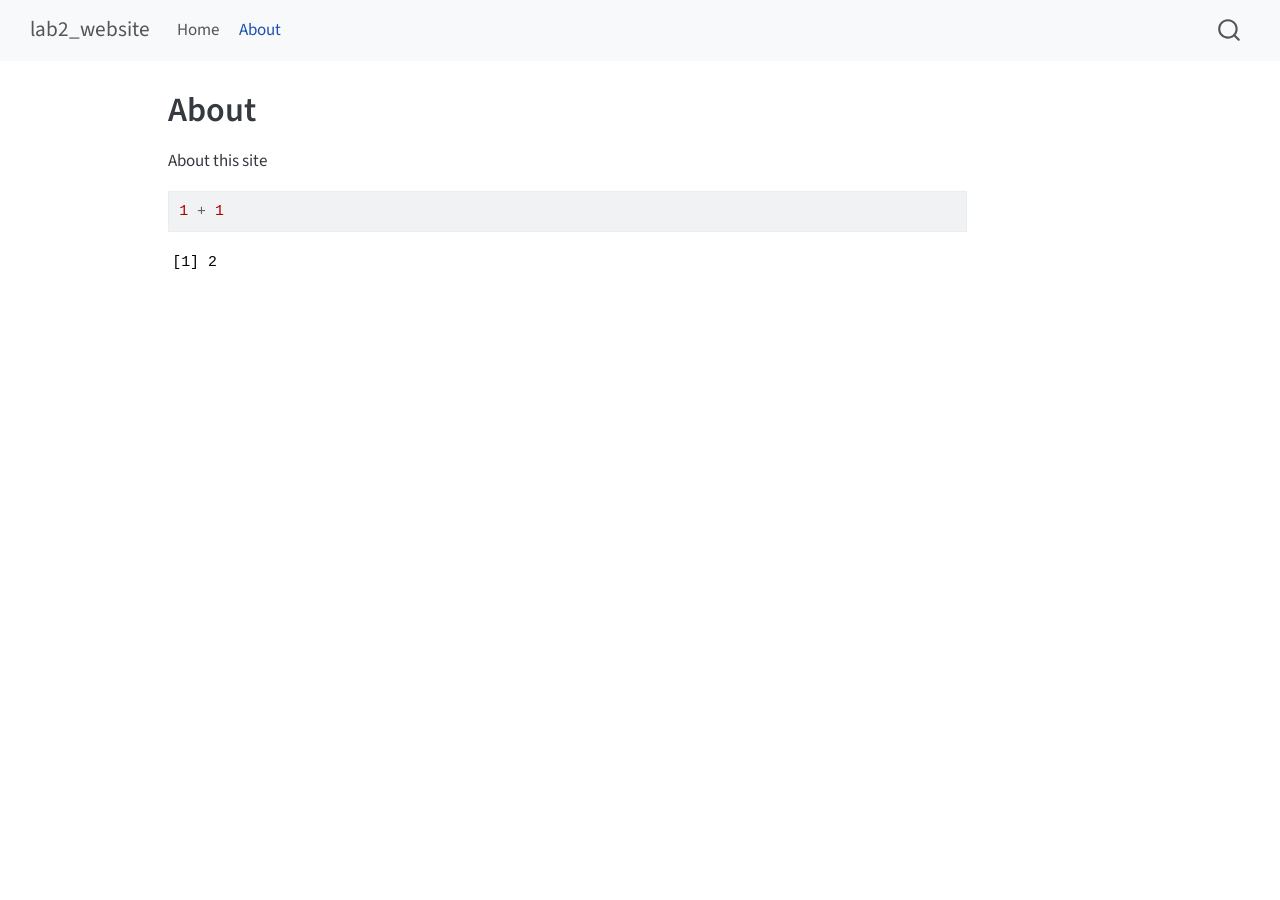
==== docs/about.html @ efe2eb3c "Initial commit" ====
<!DOCTYPE html>
<html xmlns="http://www.w3.org/1999/xhtml" lang="en" xml:lang="en"><head>

<meta charset="utf-8">
<meta name="generator" content="quarto-1.9.37">

<meta name="viewport" content="width=device-width, initial-scale=1.0, user-scalable=yes">


<title>About – lab2_website</title>
<style>
/* Default styles provided by pandoc.
** See https://pandoc.org/MANUAL.html#variables-for-html for config info.
*/
code{white-space: pre-wrap;}
span.smallcaps{font-variant: small-caps;}
div.columns{display: flex; gap: min(4vw, 1.5em);}
div.column{flex: auto; overflow-x: auto;}
div.hanging-indent{margin-left: 1.5em; text-indent: -1.5em;}
ul.task-list{list-style: none;}
ul.task-list li input[type="checkbox"] {
  width: 0.8em;
  margin: 0 0.8em 0.2em -1em; /* quarto-specific, see https://github.com/quarto-dev/quarto-cli/issues/4556 */ 
  vertical-align: middle;
}
/* CSS for syntax highlighting */
html { -webkit-text-size-adjust: 100%; }
pre > code.sourceCode { white-space: pre; position: relative; }
pre > code.sourceCode > span { display: inline-block; line-height: 1.25; }
pre > code.sourceCode > span:empty { height: 1.2em; }
.sourceCode { overflow: visible; }
code.sourceCode > span { color: inherit; text-decoration: inherit; }
div.sourceCode { margin: 1em 0; }
pre.sourceCode { margin: 0; }
@media screen {
div.sourceCode { overflow: auto; }
}
@media print {
pre > code.sourceCode { white-space: pre-wrap; }
pre > code.sourceCode > span { text-indent: -5em; padding-left: 5em; }
}
pre.numberSource code
  { counter-reset: source-line 0; }
pre.numberSource code > span
  { position: relative; left: -4em; counter-increment: source-line; }
pre.numberSource code > span > a:first-child::before
  { content: counter(source-line);
    position: relative; left: -1em; text-align: right; vertical-align: baseline;
    border: none; display: inline-block;
    -webkit-touch-callout: none; -webkit-user-select: none;
    -khtml-user-select: none; -moz-user-select: none;
    -ms-user-select: none; user-select: none;
    padding: 0 4px; width: 4em;
  }
pre.numberSource { margin-left: 3em;  padding-left: 4px; }
div.sourceCode
  {   }
@media screen {
pre > code.sourceCode > span > a:first-child::before { text-decoration: underline; }
}
</style>


<script src="site_libs/quarto-nav/quarto-nav.js"></script>
<script src="site_libs/quarto-nav/headroom.min.js"></script>
<script src="site_libs/clipboard/clipboard.min.js"></script>
<script src="site_libs/quarto-search/autocomplete.umd.js"></script>
<script src="site_libs/quarto-search/fuse.min.js"></script>
<script src="site_libs/quarto-search/quarto-search.js"></script>
<meta name="quarto:offset" content="./">
<script src="site_libs/quarto-html/quarto.js" type="module"></script>
<script src="site_libs/quarto-html/tabsets/tabsets.js" type="module"></script>
<script src="site_libs/quarto-html/popper.min.js"></script>
<script src="site_libs/quarto-html/tippy.umd.min.js"></script>
<script src="site_libs/quarto-html/anchor.min.js"></script>
<link href="site_libs/quarto-html/tippy.css" rel="stylesheet">
<link href="site_libs/quarto-html/quarto-syntax-highlighting-7f8f88aac4f3542376d5c11b86a4c14d.css" rel="stylesheet" id="quarto-text-highlighting-styles">
<script src="site_libs/bootstrap/bootstrap.min.js"></script>
<link href="site_libs/bootstrap/bootstrap-icons.css" rel="stylesheet">
<link href="site_libs/bootstrap/bootstrap-a0f9fd0d421825b736dc1bbcbcba2219.min.css" rel="stylesheet" append-hash="true" id="quarto-bootstrap" data-mode="light">
<script id="quarto-search-options" type="application/json">{
  "location": "navbar",
  "copy-button": false,
  "collapse-after": 3,
  "panel-placement": "end",
  "type": "overlay",
  "limit": 50,
  "keyboard-shortcut": [
    "f",
    "/",
    "s"
  ],
  "show-item-context": false,
  "language": {
    "search-no-results-text": "No results",
    "search-matching-documents-text": "matching documents",
    "search-copy-link-title": "Copy link to search",
    "search-hide-matches-text": "Hide additional matches",
    "search-more-match-text": "more match in this document",
    "search-more-matches-text": "more matches in this document",
    "search-clear-button-title": "Clear",
    "search-text-placeholder": "",
    "search-detached-cancel-button-title": "Cancel",
    "search-submit-button-title": "Submit",
    "search-label": "Search"
  }
}</script>


<link rel="stylesheet" href="styles.css">
</head>

<body class="nav-fixed quarto-light">

<div id="quarto-search-results"></div>
  <header id="quarto-header" class="headroom fixed-top">
    <nav class="navbar navbar-expand-lg " data-bs-theme="dark">
      <div class="navbar-container container-fluid">
      <div class="navbar-brand-container mx-auto">
    <a class="navbar-brand" href="./index.html">
    <span class="navbar-title">lab2_website</span>
    </a>
  </div>
            <div id="quarto-search" class="" title="Search"></div>
          <button class="navbar-toggler" type="button" data-bs-toggle="collapse" data-bs-target="#navbarCollapse" aria-controls="navbarCollapse" role="menu" aria-expanded="false" aria-label="Toggle navigation" onclick="if (window.quartoToggleHeadroom) { window.quartoToggleHeadroom(); }">
  <span class="navbar-toggler-icon"></span>
</button>
          <div class="collapse navbar-collapse" id="navbarCollapse">
            <ul class="navbar-nav navbar-nav-scroll me-auto">
  <li class="nav-item">
    <a class="nav-link" href="./index.html"> 
<span class="menu-text">Home</span></a>
  </li>  
  <li class="nav-item">
    <a class="nav-link active" href="./about.html" aria-current="page"> 
<span class="menu-text">About</span></a>
  </li>  
</ul>
          </div> <!-- /navcollapse -->
            <div class="quarto-navbar-tools">
</div>
      </div> <!-- /container-fluid -->
    </nav>
</header>
<!-- content -->
<div id="quarto-content" class="quarto-container page-columns page-rows-contents page-layout-article page-navbar">
<!-- sidebar -->
<!-- margin-sidebar -->
    <div id="quarto-margin-sidebar" class="sidebar margin-sidebar zindex-bottom">
        
    </div>
<!-- main -->
<main class="content" id="quarto-document-content">

<header id="title-block-header" class="quarto-title-block default">
<div class="quarto-title">
<h1 class="title">About</h1>
</div>



<div class="quarto-title-meta">

    
  
    
  </div>
  


</header>


<p>About this site</p>
<div class="cell">
<div class="code-copy-outer-scaffold"><div class="sourceCode cell-code" id="cb1"><pre class="sourceCode r code-with-copy"><code class="sourceCode r"><span id="cb1-1"><a href="#cb1-1" aria-hidden="true" tabindex="-1"></a><span class="dv">1</span> <span class="sc">+</span> <span class="dv">1</span></span></code></pre></div><button title="Copy to Clipboard" class="code-copy-button"><i class="bi"></i></button></div>
<div class="cell-output cell-output-stdout">
<pre><code>[1] 2</code></pre>
</div>
</div>



</main> <!-- /main -->
<script id="quarto-html-after-body" type="application/javascript">
  window.document.addEventListener("DOMContentLoaded", function (event) {
    const icon = "";
    const anchorJS = new window.AnchorJS();
    anchorJS.options = {
      placement: 'right',
      icon: icon
    };
    anchorJS.add('.anchored');
    const isCodeAnnotation = (el) => {
      for (const clz of el.classList) {
        if (clz.startsWith('code-annotation-')) {                     
          return true;
        }
      }
      return false;
    }
    const onCopySuccess = function(e) {
      // button target
      const button = e.trigger;
      // don't keep focus
      button.blur();
      // flash "checked"
      button.classList.add('code-copy-button-checked');
      var currentTitle = button.getAttribute("title");
      button.setAttribute("title", "Copied!");
      let tooltip;
      if (window.bootstrap) {
        button.setAttribute("data-bs-toggle", "tooltip");
        button.setAttribute("data-bs-placement", "left");
        button.setAttribute("data-bs-title", "Copied!");
        tooltip = new bootstrap.Tooltip(button, 
          { trigger: "manual", 
            customClass: "code-copy-button-tooltip",
            offset: [0, -8]});
        tooltip.show();    
      }
      setTimeout(function() {
        if (tooltip) {
          tooltip.hide();
          button.removeAttribute("data-bs-title");
          button.removeAttribute("data-bs-toggle");
          button.removeAttribute("data-bs-placement");
        }
        button.setAttribute("title", currentTitle);
        button.classList.remove('code-copy-button-checked');
      }, 1000);
      // clear code selection
      e.clearSelection();
    }
    const getTextToCopy = function(trigger) {
      const outerScaffold = trigger.parentElement.cloneNode(true);
      const codeEl = outerScaffold.querySelector('code');
      for (const childEl of codeEl.children) {
        if (isCodeAnnotation(childEl)) {
          childEl.remove();
        }
      }
      return codeEl.innerText;
    }
    const clipboard = new window.ClipboardJS('.code-copy-button:not([data-in-quarto-modal])', {
      text: getTextToCopy
    });
    clipboard.on('success', onCopySuccess);
    if (window.document.getElementById('quarto-embedded-source-code-modal')) {
      const clipboardModal = new window.ClipboardJS('.code-copy-button[data-in-quarto-modal]', {
        text: getTextToCopy,
        container: window.document.getElementById('quarto-embedded-source-code-modal')
      });
      clipboardModal.on('success', onCopySuccess);
    }
      var localhostRegex = new RegExp(/^(?:http|https):\/\/localhost\:?[0-9]*\//);
      var mailtoRegex = new RegExp(/^mailto:/);
        var filterRegex = new RegExp('/' + window.location.host + '/');
      var isInternal = (href) => {
          return filterRegex.test(href) || localhostRegex.test(href) || mailtoRegex.test(href);
      }
      // Inspect non-navigation links and adorn them if external
     var links = window.document.querySelectorAll('a[href]:not(.nav-link):not(.navbar-brand):not(.toc-action):not(.sidebar-link):not(.sidebar-item-toggle):not(.pagination-link):not(.no-external):not([aria-hidden]):not(.dropdown-item):not(.quarto-navigation-tool):not(.about-link)');
      for (var i=0; i<links.length; i++) {
        const link = links[i];
        if (!isInternal(link.href)) {
          // undo the damage that might have been done by quarto-nav.js in the case of
          // links that we want to consider external
          if (link.dataset.originalHref !== undefined) {
            link.href = link.dataset.originalHref;
          }
        }
      }
    function tippyHover(el, contentFn, onTriggerFn, onUntriggerFn) {
      const config = {
        allowHTML: true,
        maxWidth: 500,
        delay: 100,
        arrow: false,
        appendTo: function(el) {
            return el.parentElement;
        },
        interactive: true,
        interactiveBorder: 10,
        theme: 'quarto',
        placement: 'bottom-start',
      };
      if (contentFn) {
        config.content = contentFn;
      }
      if (onTriggerFn) {
        config.onTrigger = onTriggerFn;
      }
      if (onUntriggerFn) {
        config.onUntrigger = onUntriggerFn;
      }
      window.tippy(el, config); 
    }
    const noterefs = window.document.querySelectorAll('a[role="doc-noteref"]');
    for (var i=0; i<noterefs.length; i++) {
      const ref = noterefs[i];
      tippyHover(ref, function() {
        // use id or data attribute instead here
        let href = ref.getAttribute('data-footnote-href') || ref.getAttribute('href');
        try { href = new URL(href).hash; } catch {}
        const id = href.replace(/^#\/?/, "");
        const note = window.document.getElementById(id);
        if (note) {
          return note.innerHTML;
        } else {
          return "";
        }
      });
    }
    const xrefs = window.document.querySelectorAll('a.quarto-xref');
    const processXRef = (id, note) => {
      // Strip column container classes
      const stripColumnClz = (el) => {
        el.classList.remove("page-full", "page-columns");
        if (el.children) {
          for (const child of el.children) {
            stripColumnClz(child);
          }
        }
      }
      stripColumnClz(note)
      if (id === null || id.startsWith('sec-')) {
        // Special case sections, only their first couple elements
        const container = document.createElement("div");
        if (note.children && note.children.length > 2) {
          container.appendChild(note.children[0].cloneNode(true));
          for (let i = 1; i < note.children.length; i++) {
            const child = note.children[i];
            if (child.tagName === "P" && child.innerText === "") {
              continue;
            } else {
              container.appendChild(child.cloneNode(true));
              break;
            }
          }
          if (window.Quarto?.typesetMath) {
            window.Quarto.typesetMath(container);
          }
          return container.innerHTML
        } else {
          if (window.Quarto?.typesetMath) {
            window.Quarto.typesetMath(note);
          }
          return note.innerHTML;
        }
      } else {
        // Remove any anchor links if they are present
        const anchorLink = note.querySelector('a.anchorjs-link');
        if (anchorLink) {
          anchorLink.remove();
        }
        if (window.Quarto?.typesetMath) {
          window.Quarto.typesetMath(note);
        }
        if (note.classList.contains("callout")) {
          return note.outerHTML;
        } else {
          return note.innerHTML;
        }
      }
    }
    for (var i=0; i<xrefs.length; i++) {
      const xref = xrefs[i];
      tippyHover(xref, undefined, function(instance) {
        instance.disable();
        let url = xref.getAttribute('href');
        let hash = undefined; 
        if (url.startsWith('#')) {
          hash = url;
        } else {
          try { hash = new URL(url).hash; } catch {}
        }
        if (hash) {
          const id = hash.replace(/^#\/?/, "");
          const note = window.document.getElementById(id);
          if (note !== null) {
            try {
              const html = processXRef(id, note.cloneNode(true));
              instance.setContent(html);
            } finally {
              instance.enable();
              instance.show();
            }
          } else {
            // See if we can fetch this
            fetch(url.split('#')[0])
            .then(res => res.text())
            .then(html => {
              const parser = new DOMParser();
              const htmlDoc = parser.parseFromString(html, "text/html");
              const note = htmlDoc.getElementById(id);
              if (note !== null) {
                const html = processXRef(id, note);
                instance.setContent(html);
              } 
            }).finally(() => {
              instance.enable();
              instance.show();
            });
          }
        } else {
          // See if we can fetch a full url (with no hash to target)
          // This is a special case and we should probably do some content thinning / targeting
          fetch(url)
          .then(res => res.text())
          .then(html => {
            const parser = new DOMParser();
            const htmlDoc = parser.parseFromString(html, "text/html");
            const note = htmlDoc.querySelector('main.content');
            if (note !== null) {
              // This should only happen for chapter cross references
              // (since there is no id in the URL)
              // remove the first header
              if (note.children.length > 0 && note.children[0].tagName === "HEADER") {
                note.children[0].remove();
              }
              const html = processXRef(null, note);
              instance.setContent(html);
            } 
          }).finally(() => {
            instance.enable();
            instance.show();
          });
        }
      }, function(instance) {
      });
    }
        let selectedAnnoteEl;
        const selectorForAnnotation = ( cell, annotation) => {
          let cellAttr = 'data-code-cell="' + cell + '"';
          let lineAttr = 'data-code-annotation="' +  annotation + '"';
          const selector = 'span[' + cellAttr + '][' + lineAttr + ']';
          return selector;
        }
        const selectCodeLines = (annoteEl) => {
          const doc = window.document;
          const targetCell = annoteEl.getAttribute("data-target-cell");
          const targetAnnotation = annoteEl.getAttribute("data-target-annotation");
          const annoteSpan = window.document.querySelector(selectorForAnnotation(targetCell, targetAnnotation));
          const lines = annoteSpan.getAttribute("data-code-lines").split(",");
          const lineIds = lines.map((line) => {
            return targetCell + "-" + line;
          })
          let top = null;
          let height = null;
          let parent = null;
          if (lineIds.length > 0) {
              //compute the position of the single el (top and bottom and make a div)
              const el = window.document.getElementById(lineIds[0]);
              top = el.offsetTop;
              height = el.offsetHeight;
              parent = el.parentElement.parentElement;
            if (lineIds.length > 1) {
              const lastEl = window.document.getElementById(lineIds[lineIds.length - 1]);
              const bottom = lastEl.offsetTop + lastEl.offsetHeight;
              height = bottom - top;
            }
            if (top !== null && height !== null && parent !== null) {
              // cook up a div (if necessary) and position it 
              let div = window.document.getElementById("code-annotation-line-highlight");
              if (div === null) {
                div = window.document.createElement("div");
                div.setAttribute("id", "code-annotation-line-highlight");
                div.style.position = 'absolute';
                parent.appendChild(div);
              }
              div.style.top = top - 2 + "px";
              div.style.height = height + 4 + "px";
              div.style.left = 0;
              let gutterDiv = window.document.getElementById("code-annotation-line-highlight-gutter");
              if (gutterDiv === null) {
                gutterDiv = window.document.createElement("div");
                gutterDiv.setAttribute("id", "code-annotation-line-highlight-gutter");
                gutterDiv.style.position = 'absolute';
                const codeCell = window.document.getElementById(targetCell);
                const gutter = codeCell.querySelector('.code-annotation-gutter');
                gutter.appendChild(gutterDiv);
              }
              gutterDiv.style.top = top - 2 + "px";
              gutterDiv.style.height = height + 4 + "px";
            }
            selectedAnnoteEl = annoteEl;
          }
        };
        const unselectCodeLines = () => {
          const elementsIds = ["code-annotation-line-highlight", "code-annotation-line-highlight-gutter"];
          elementsIds.forEach((elId) => {
            const div = window.document.getElementById(elId);
            if (div) {
              div.remove();
            }
          });
          selectedAnnoteEl = undefined;
        };
          // Handle positioning of the toggle
      window.addEventListener(
        "resize",
        throttle(() => {
          elRect = undefined;
          if (selectedAnnoteEl) {
            selectCodeLines(selectedAnnoteEl);
          }
        }, 10)
      );
      function throttle(fn, ms) {
      let throttle = false;
      let timer;
        return (...args) => {
          if(!throttle) { // first call gets through
              fn.apply(this, args);
              throttle = true;
          } else { // all the others get throttled
              if(timer) clearTimeout(timer); // cancel #2
              timer = setTimeout(() => {
                fn.apply(this, args);
                timer = throttle = false;
              }, ms);
          }
        };
      }
        // Attach click handler to the DT
        const annoteDls = window.document.querySelectorAll('dt[data-target-cell]');
        for (const annoteDlNode of annoteDls) {
          annoteDlNode.addEventListener('click', (event) => {
            const clickedEl = event.target;
            if (clickedEl !== selectedAnnoteEl) {
              unselectCodeLines();
              const activeEl = window.document.querySelector('dt[data-target-cell].code-annotation-active');
              if (activeEl) {
                activeEl.classList.remove('code-annotation-active');
              }
              selectCodeLines(clickedEl);
              clickedEl.classList.add('code-annotation-active');
            } else {
              // Unselect the line
              unselectCodeLines();
              clickedEl.classList.remove('code-annotation-active');
            }
          });
        }
    const findCites = (el) => {
      const parentEl = el.parentElement;
      if (parentEl) {
        const cites = parentEl.dataset.cites;
        if (cites) {
          return {
            el,
            cites: cites.split(' ')
          };
        } else {
          return findCites(el.parentElement)
        }
      } else {
        return undefined;
      }
    };
    var bibliorefs = window.document.querySelectorAll('a[role="doc-biblioref"]');
    for (var i=0; i<bibliorefs.length; i++) {
      const ref = bibliorefs[i];
      const citeInfo = findCites(ref);
      if (citeInfo) {
        tippyHover(citeInfo.el, function() {
          var popup = window.document.createElement('div');
          citeInfo.cites.forEach(function(cite) {
            var citeDiv = window.document.createElement('div');
            citeDiv.classList.add('hanging-indent');
            citeDiv.classList.add('csl-entry');
            var biblioDiv = window.document.getElementById('ref-' + cite);
            if (biblioDiv) {
              citeDiv.innerHTML = biblioDiv.innerHTML;
            }
            popup.appendChild(citeDiv);
          });
          return popup.innerHTML;
        });
      }
    }
  });
  </script>
</div> <!-- /content -->




</body></html>
---- docs/site_libs/quarto-html/tippy.css ----
.tippy-box[data-animation=fade][data-state=hidden]{opacity:0}[data-tippy-root]{max-width:calc(100vw - 10px)}.tippy-box{position:relative;background-color:#333;color:#fff;border-radius:4px;font-size:14px;line-height:1.4;white-space:normal;outline:0;transition-property:transform,visibility,opacity}.tippy-box[data-placement^=top]>.tippy-arrow{bottom:0}.tippy-box[data-placement^=top]>.tippy-arrow:before{bottom:-7px;left:0;border-width:8px 8px 0;border-top-color:initial;transform-origin:center top}.tippy-box[data-placement^=bottom]>.tippy-arrow{top:0}.tippy-box[data-placement^=bottom]>.tippy-arrow:before{top:-7px;left:0;border-width:0 8px 8px;border-bottom-color:initial;transform-origin:center bottom}.tippy-box[data-placement^=left]>.tippy-arrow{right:0}.tippy-box[data-placement^=left]>.tippy-arrow:before{border-width:8px 0 8px 8px;border-left-color:initial;right:-7px;transform-origin:center left}.tippy-box[data-placement^=right]>.tippy-arrow{left:0}.tippy-box[data-placement^=right]>.tippy-arrow:before{left:-7px;border-width:8px 8px 8px 0;border-right-color:initial;transform-origin:center right}.tippy-box[data-inertia][data-state=visible]{transition-timing-function:cubic-bezier(.54,1.5,.38,1.11)}.tippy-arrow{width:16px;height:16px;color:#333}.tippy-arrow:before{content:"";position:absolute;border-color:transparent;border-style:solid}.tippy-content{position:relative;padding:5px 9px;z-index:1}
---- docs/site_libs/quarto-html/quarto-syntax-highlighting-7f8f88aac4f3542376d5c11b86a4c14d.css ----
/* quarto syntax highlight colors */
:root {
  --quarto-hl-ot-color: #003B4F;
  --quarto-hl-at-color: #657422;
  --quarto-hl-ss-color: #20794D;
  --quarto-hl-an-color: #5E5E5E;
  --quarto-hl-fu-color: #4758AB;
  --quarto-hl-st-color: #20794D;
  --quarto-hl-cf-color: #003B4F;
  --quarto-hl-op-color: #5E5E5E;
  --quarto-hl-er-color: #AD0000;
  --quarto-hl-bn-color: #AD0000;
  --quarto-hl-al-color: #AD0000;
  --quarto-hl-va-color: #111111;
  --quarto-hl-bu-color: inherit;
  --quarto-hl-ex-color: inherit;
  --quarto-hl-pp-color: #AD0000;
  --quarto-hl-in-color: #5E5E5E;
  --quarto-hl-vs-color: #20794D;
  --quarto-hl-wa-color: #5E5E5E;
  --quarto-hl-do-color: #5E5E5E;
  --quarto-hl-im-color: #00769E;
  --quarto-hl-ch-color: #20794D;
  --quarto-hl-dt-color: #AD0000;
  --quarto-hl-fl-color: #AD0000;
  --quarto-hl-co-color: #5E5E5E;
  --quarto-hl-cv-color: #5E5E5E;
  --quarto-hl-cn-color: #8f5902;
  --quarto-hl-sc-color: #5E5E5E;
  --quarto-hl-dv-color: #AD0000;
  --quarto-hl-kw-color: #003B4F;
}

/* other quarto variables */
:root {
  --quarto-font-monospace: SFMono-Regular, Menlo, Monaco, Consolas, "Liberation Mono", "Courier New", monospace;
}

/* syntax highlight based on Pandoc's rules */
pre > code.sourceCode > span {
  color: #003B4F;
}

code.sourceCode > span {
  color: #003B4F;
}

div.sourceCode,
div.sourceCode pre.sourceCode {
  color: #003B4F;
}

/* Normal */
code span {
  color: #003B4F;
}

/* Alert */
code span.al {
  color: #AD0000;
  font-style: inherit;
}

/* Annotation */
code span.an {
  color: #5E5E5E;
  font-style: inherit;
}

/* Attribute */
code span.at {
  color: #657422;
  font-style: inherit;
}

/* BaseN */
code span.bn {
  color: #AD0000;
  font-style: inherit;
}

/* BuiltIn */
code span.bu {
  font-style: inherit;
}

/* ControlFlow */
code span.cf {
  color: #003B4F;
  font-weight: bold;
  font-style: inherit;
}

/* Char */
code span.ch {
  color: #20794D;
  font-style: inherit;
}

/* Constant */
code span.cn {
  color: #8f5902;
  font-style: inherit;
}

/* Comment */
code span.co {
  color: #5E5E5E;
  font-style: inherit;
}

/* CommentVar */
code span.cv {
  color: #5E5E5E;
  font-style: italic;
}

/* Documentation */
code span.do {
  color: #5E5E5E;
  font-style: italic;
}

/* DataType */
code span.dt {
  color: #AD0000;
  font-style: inherit;
}

/* DecVal */
code span.dv {
  color: #AD0000;
  font-style: inherit;
}

/* Error */
code span.er {
  color: #AD0000;
  font-style: inherit;
}

/* Extension */
code span.ex {
  font-style: inherit;
}

/* Float */
code span.fl {
  color: #AD0000;
  font-style: inherit;
}

/* Function */
code span.fu {
  color: #4758AB;
  font-style: inherit;
}

/* Import */
code span.im {
  color: #00769E;
  font-style: inherit;
}

/* Information */
code span.in {
  color: #5E5E5E;
  font-style: inherit;
}

/* Keyword */
code span.kw {
  color: #003B4F;
  font-weight: bold;
  font-style: inherit;
}

/* Operator */
code span.op {
  color: #5E5E5E;
  font-style: inherit;
}

/* Other */
code span.ot {
  color: #003B4F;
  font-style: inherit;
}

/* Preprocessor */
code span.pp {
  color: #AD0000;
  font-style: inherit;
}

/* SpecialChar */
code span.sc {
  color: #5E5E5E;
  font-style: inherit;
}

/* SpecialString */
code span.ss {
  color: #20794D;
  font-style: inherit;
}

/* String */
code span.st {
  color: #20794D;
  font-style: inherit;
}

/* Variable */
code span.va {
  color: #111111;
  font-style: inherit;
}

/* VerbatimString */
code span.vs {
  color: #20794D;
  font-style: inherit;
}

/* Warning */
code span.wa {
  color: #5E5E5E;
  font-style: italic;
}

.prevent-inlining {
  content: "</";
}

/*# sourceMappingURL=789ad8cd35626ba772517505b42a116e.css.map */
---- docs/styles.css ----
/* css styles */
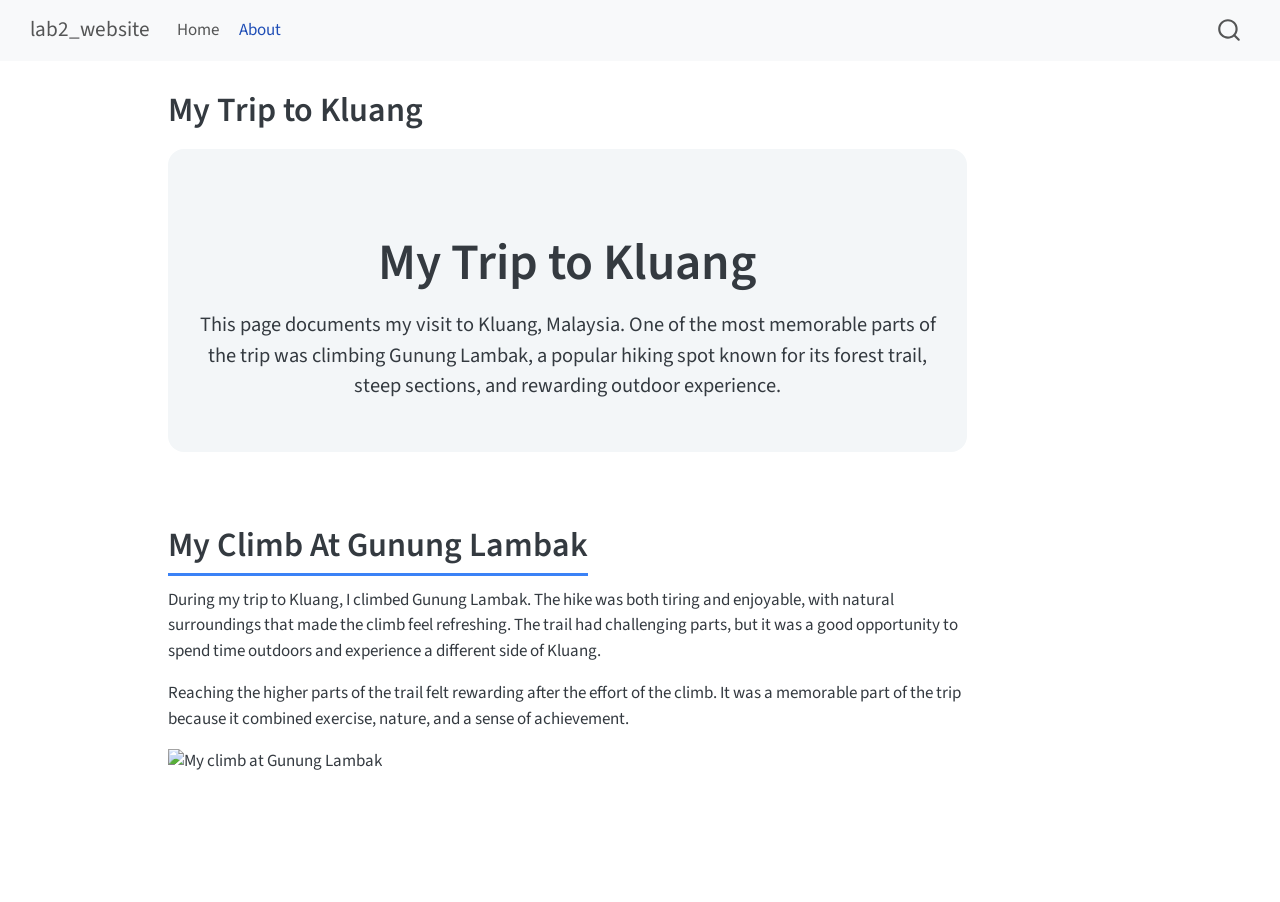
==== commit 20abd8b1: "Update about.html" ====
--- a/docs/about.html
+++ b/docs/about.html
@@ -153,35 +153,43 @@
 <main class="content" id="quarto-document-content">
 
 <header id="title-block-header" class="quarto-title-block default">
-<div class="quarto-title">
-<h1 class="title">About</h1>
-</div>
-
-
-
-<div class="quarto-title-meta">
-
-    
-  
-    
+  <div class="quarto-title">
+    <h1 class="title">My Trip to Kluang</h1>
   </div>
-  
-
-
 </header>
 
-
-<p>About this site</p>
-<div class="cell">
-<div class="code-copy-outer-scaffold"><div class="sourceCode cell-code" id="cb1"><pre class="sourceCode r code-with-copy"><code class="sourceCode r"><span id="cb1-1"><a href="#cb1-1" aria-hidden="true" tabindex="-1"></a><span class="dv">1</span> <span class="sc">+</span> <span class="dv">1</span></span></code></pre></div><button title="Copy to Clipboard" class="code-copy-button"><i class="bi"></i></button></div>
-<div class="cell-output cell-output-stdout">
-<pre><code>[1] 2</code></pre>
-</div>
-</div>
-
-
-
-</main> <!-- /main -->
+<section class="hero">
+  <h1>My Trip to Kluang</h1>
+  <p>
+    This page documents my visit to Kluang, Malaysia. One of the most memorable
+    parts of the trip was climbing Gunung Lambak, a popular hiking spot known for
+    its forest trail, steep sections, and rewarding outdoor experience.
+  </p>
+</section>
+
+<section class="trip-section">
+  <h2>My Climb At Gunung Lambak</h2>
+
+  <p>
+    During my trip to Kluang, I climbed Gunung Lambak. The hike was both tiring
+    and enjoyable, with natural surroundings that made the climb feel refreshing.
+    The trail had challenging parts, but it was a good opportunity to spend time
+    outdoors and experience a different side of Kluang.
+  </p>
+
+  <p>
+    Reaching the higher parts of the trail felt rewarding after the effort of the
+    climb. It was a memorable part of the trip because it combined exercise,
+    nature, and a sense of achievement.
+  </p>
+
+  <div class="single-image">
+    <!-- Replace this filename with your actual Gunung Lambak image file -->
+    <img src="gunung-lambak.jpg" alt="My climb at Gunung Lambak">
+  </div>
+</section>
+
+</main>
 <script id="quarto-html-after-body" type="application/javascript">
   window.document.addEventListener("DOMContentLoaded", function (event) {
     const icon = "";
@@ -587,4 +595,4 @@
 
 
 
-</body></html>+</body></html>
--- a/docs/styles.css
+++ b/docs/styles.css
@@ -1 +1,62 @@
-/* css styles */
+.trip-page {
+  max-width: 1000px;
+  margin: 0 auto;
+  padding: 40px 24px;
+  line-height: 1.7;
+}
+
+.hero {
+  text-align: center;
+  padding: 50px 20px;
+  background: #f3f6f8;
+  border-radius: 16px;
+  margin-bottom: 40px;
+}
+
+.hero h1 {
+  font-size: 3rem;
+  margin-bottom: 16px;
+}
+
+.hero p {
+  font-size: 1.2rem;
+  max-width: 750px;
+  margin: 0 auto;
+}
+
+.trip-section {
+  margin-bottom: 50px;
+}
+
+.trip-section h2 {
+  font-size: 2rem;
+  margin-bottom: 12px;
+  border-bottom: 3px solid #3b82f6;
+  display: inline-block;
+  padding-bottom: 6px;
+}
+
+.image-grid {
+  display: grid;
+  grid-template-columns: repeat(2, 1fr);
+  gap: 20px;
+  margin-top: 24px;
+}
+
+.image-grid img {
+  width: 100%;
+  height: 280px;
+  object-fit: cover;
+  border-radius: 14px;
+  box-shadow: 0 4px 12px rgba(0, 0, 0, 0.12);
+}
+
+@media (max-width: 700px) {
+  .image-grid {
+    grid-template-columns: 1fr;
+  }
+
+  .hero h1 {
+    font-size: 2.2rem;
+  }
+}
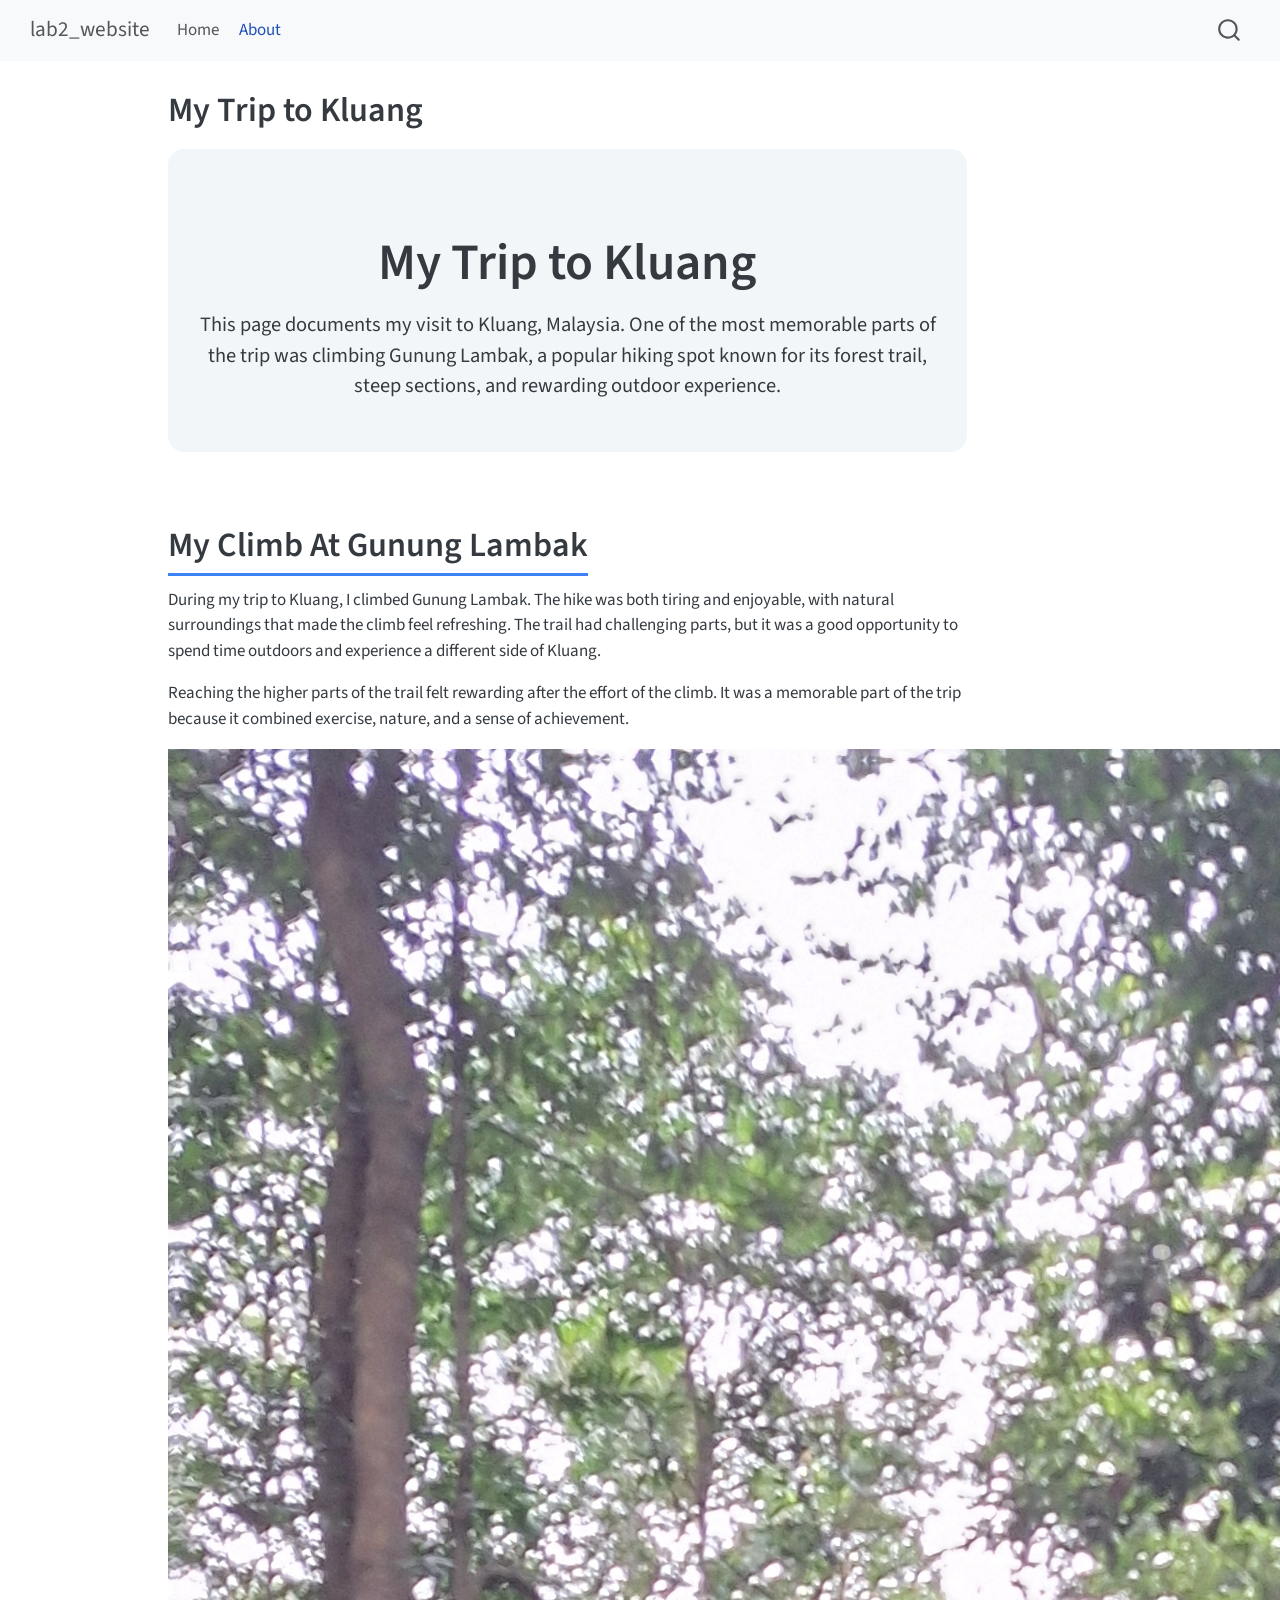
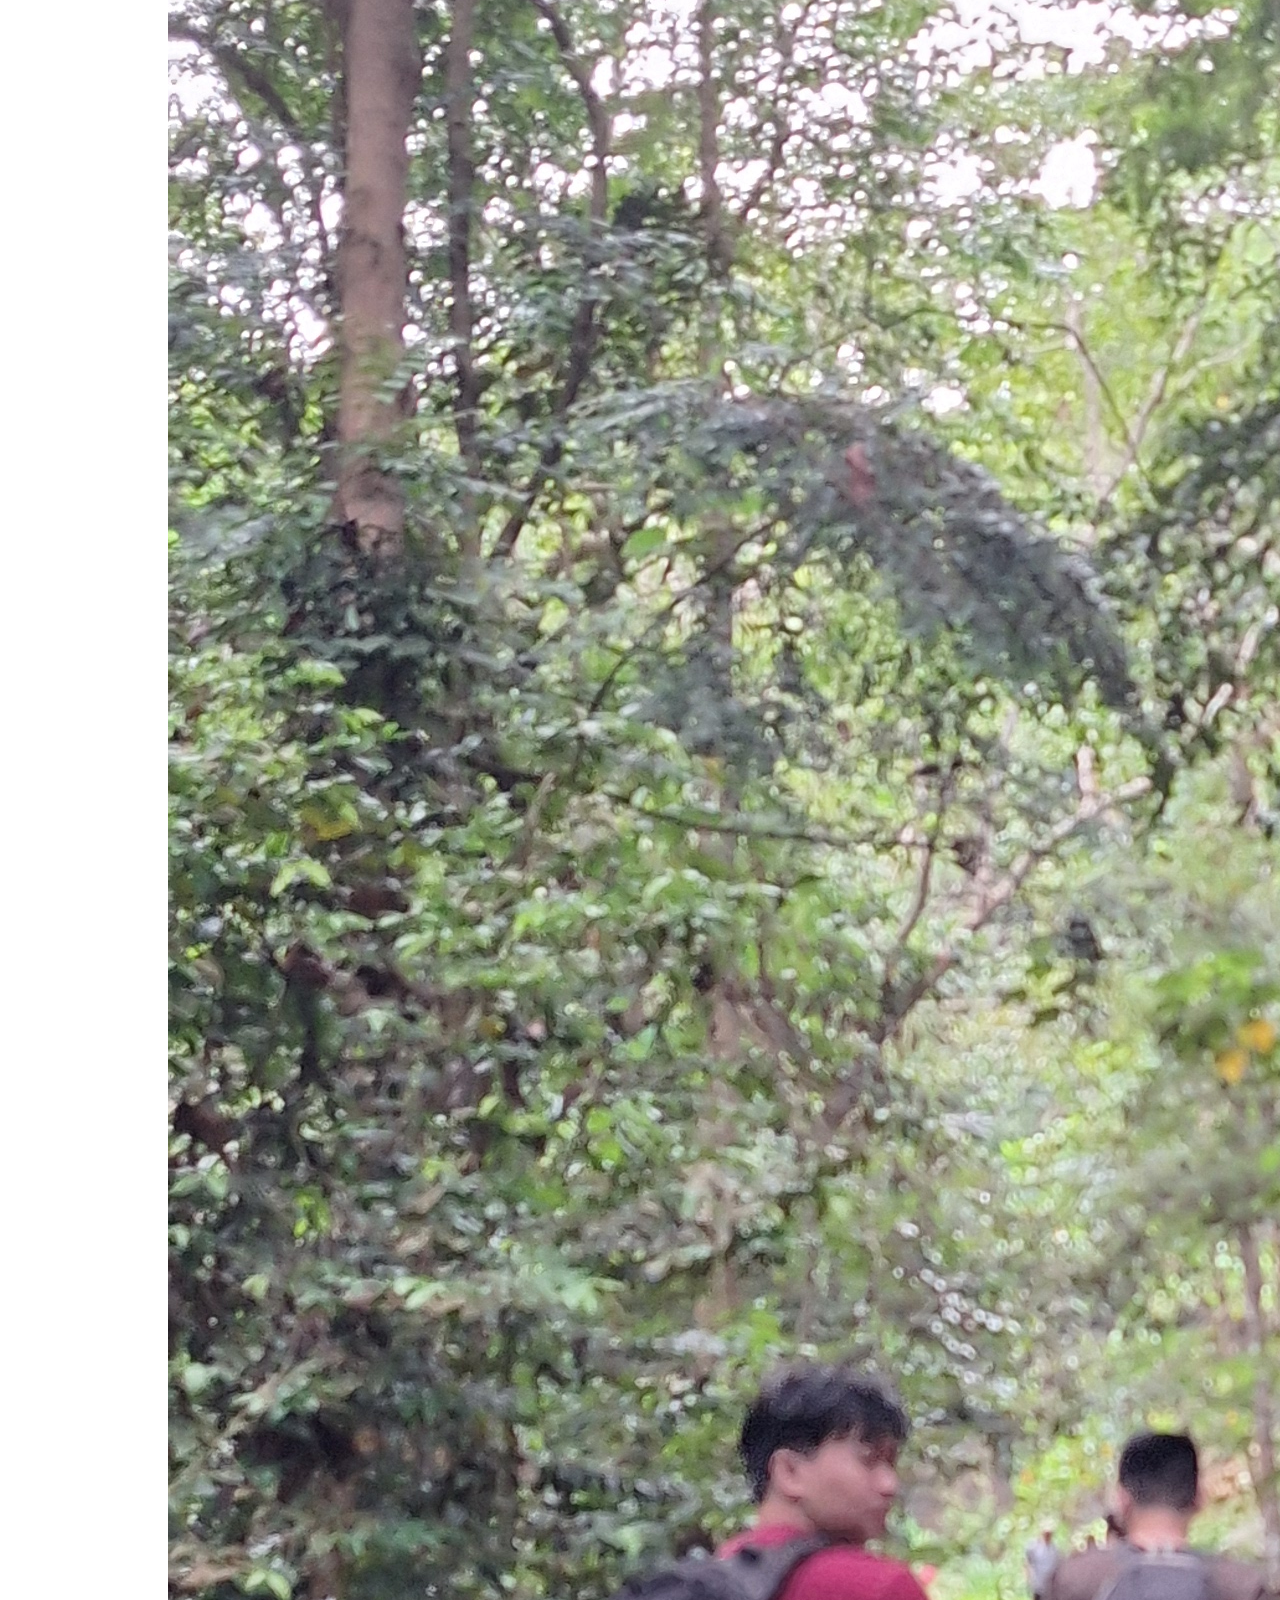
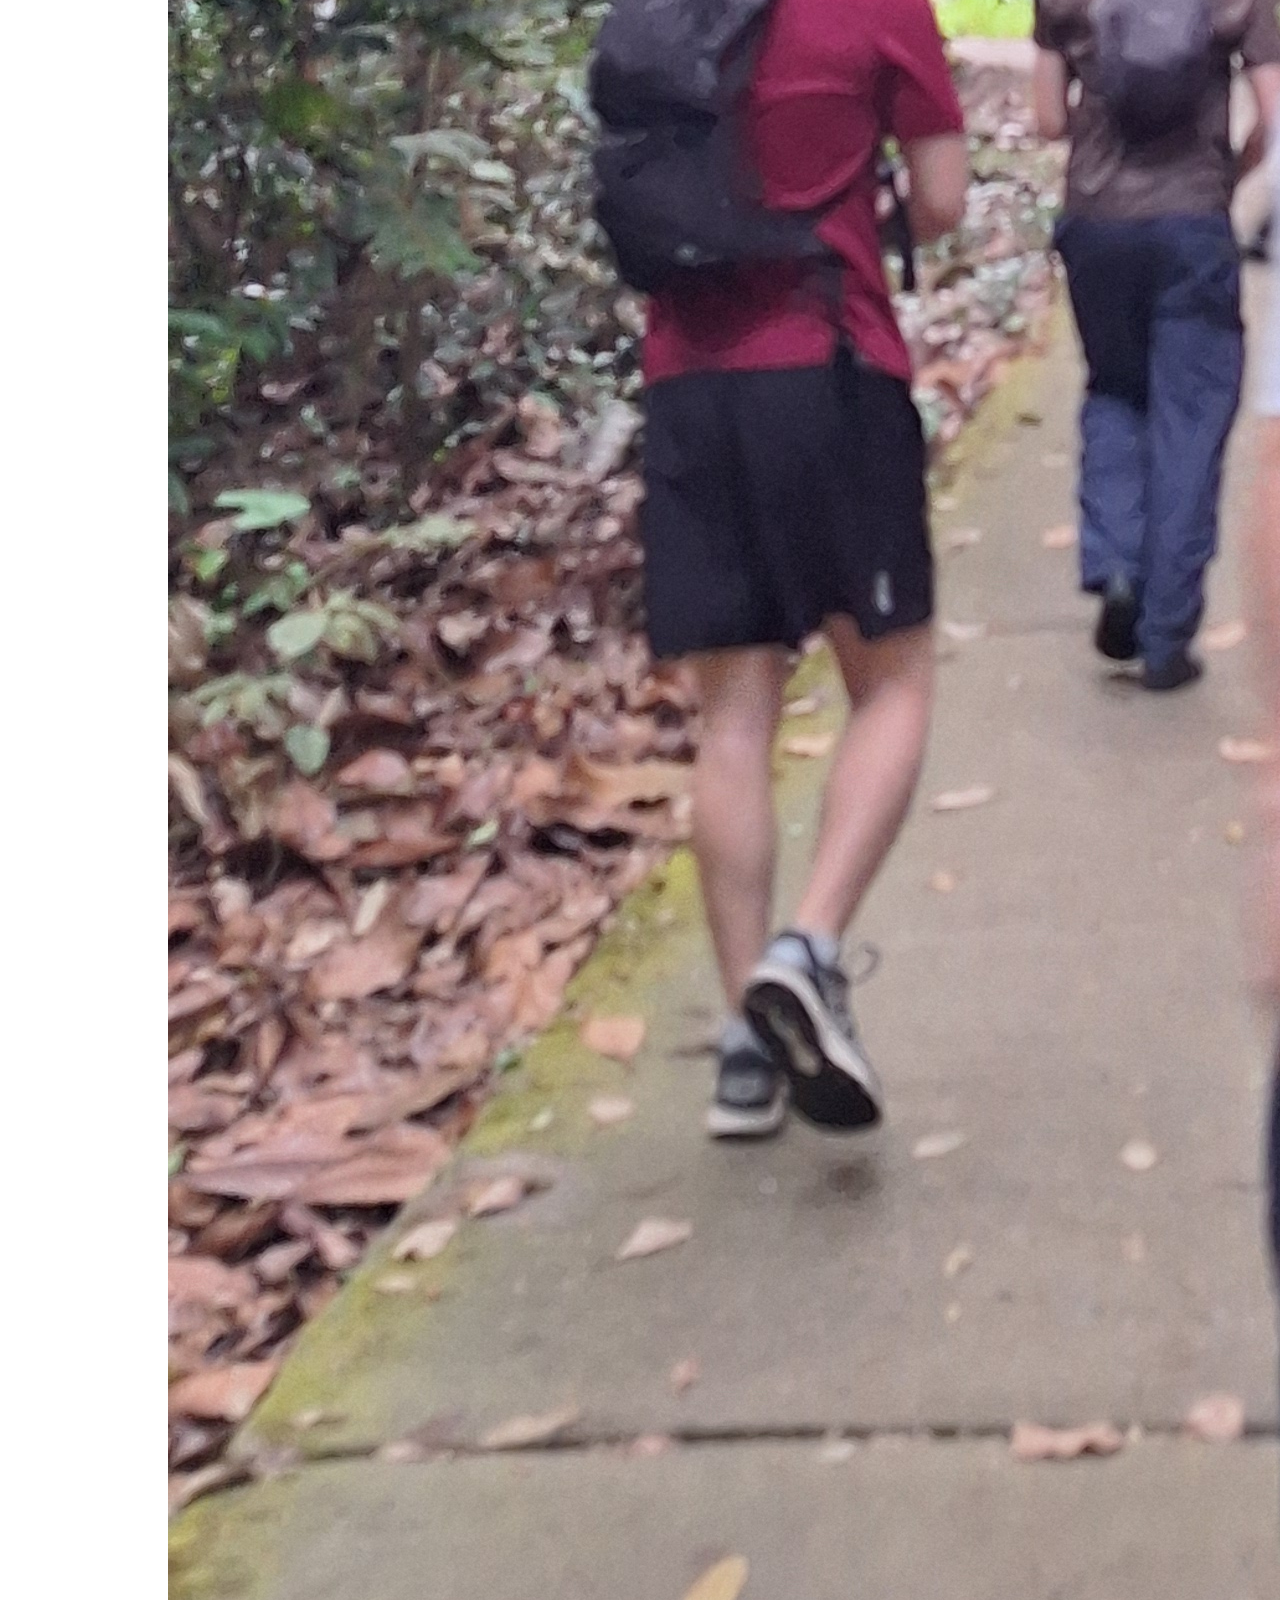
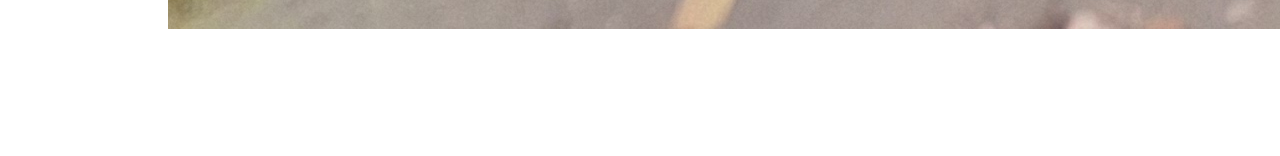
==== commit 9303f52a: "Update about.html" ====
--- a/docs/about.html
+++ b/docs/about.html
@@ -184,8 +184,7 @@
   </p>
 
   <div class="single-image">
-    <!-- Replace this filename with your actual Gunung Lambak image file -->
-    <img src="gunung-lambak.jpg" alt="My climb at Gunung Lambak">
+    <img src="lambak.jpg" alt="My climb at Gunung Lambak">
   </div>
 </section>
 
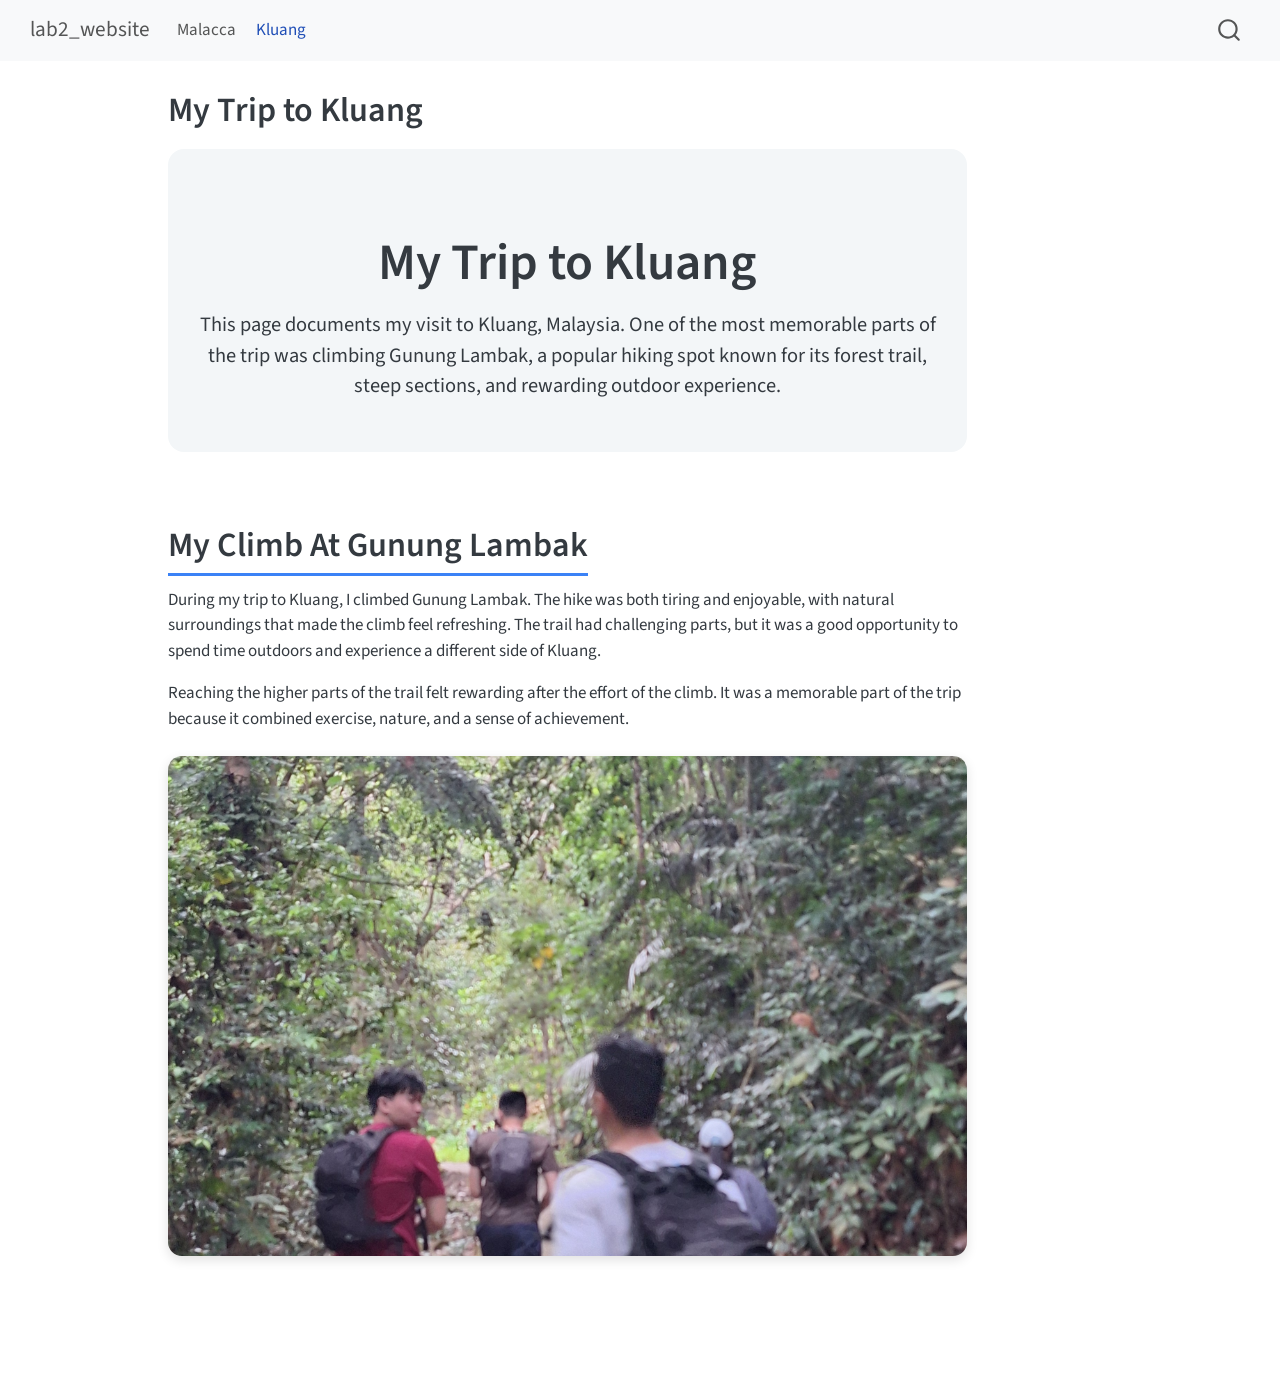
==== commit d2f72ad0: "Update about.html" ====
--- a/docs/about.html
+++ b/docs/about.html
@@ -7,7 +7,7 @@
 <meta name="viewport" content="width=device-width, initial-scale=1.0, user-scalable=yes">
 
 
-<title>About – lab2_website</title>
+<title>Kluang Trip</title>
 <style>
 /* Default styles provided by pandoc.
 ** See https://pandoc.org/MANUAL.html#variables-for-html for config info.
@@ -129,11 +129,11 @@
             <ul class="navbar-nav navbar-nav-scroll me-auto">
   <li class="nav-item">
     <a class="nav-link" href="./index.html"> 
-<span class="menu-text">Home</span></a>
+<span class="menu-text">Malacca</span></a>
   </li>  
   <li class="nav-item">
     <a class="nav-link active" href="./about.html" aria-current="page"> 
-<span class="menu-text">About</span></a>
+<span class="menu-text">Kluang</span></a>
   </li>  
 </ul>
           </div> <!-- /navcollapse -->
--- a/docs/styles.css
+++ b/docs/styles.css
@@ -60,3 +60,15 @@
     font-size: 2.2rem;
   }
 }
+
+.single-image {
+  margin-top: 24px;
+}
+
+.single-image img {
+  width: 100%;
+  max-height: 500px;
+  object-fit: cover;
+  border-radius: 14px;
+  box-shadow: 0 4px 12px rgba(0, 0, 0, 0.12);
+}
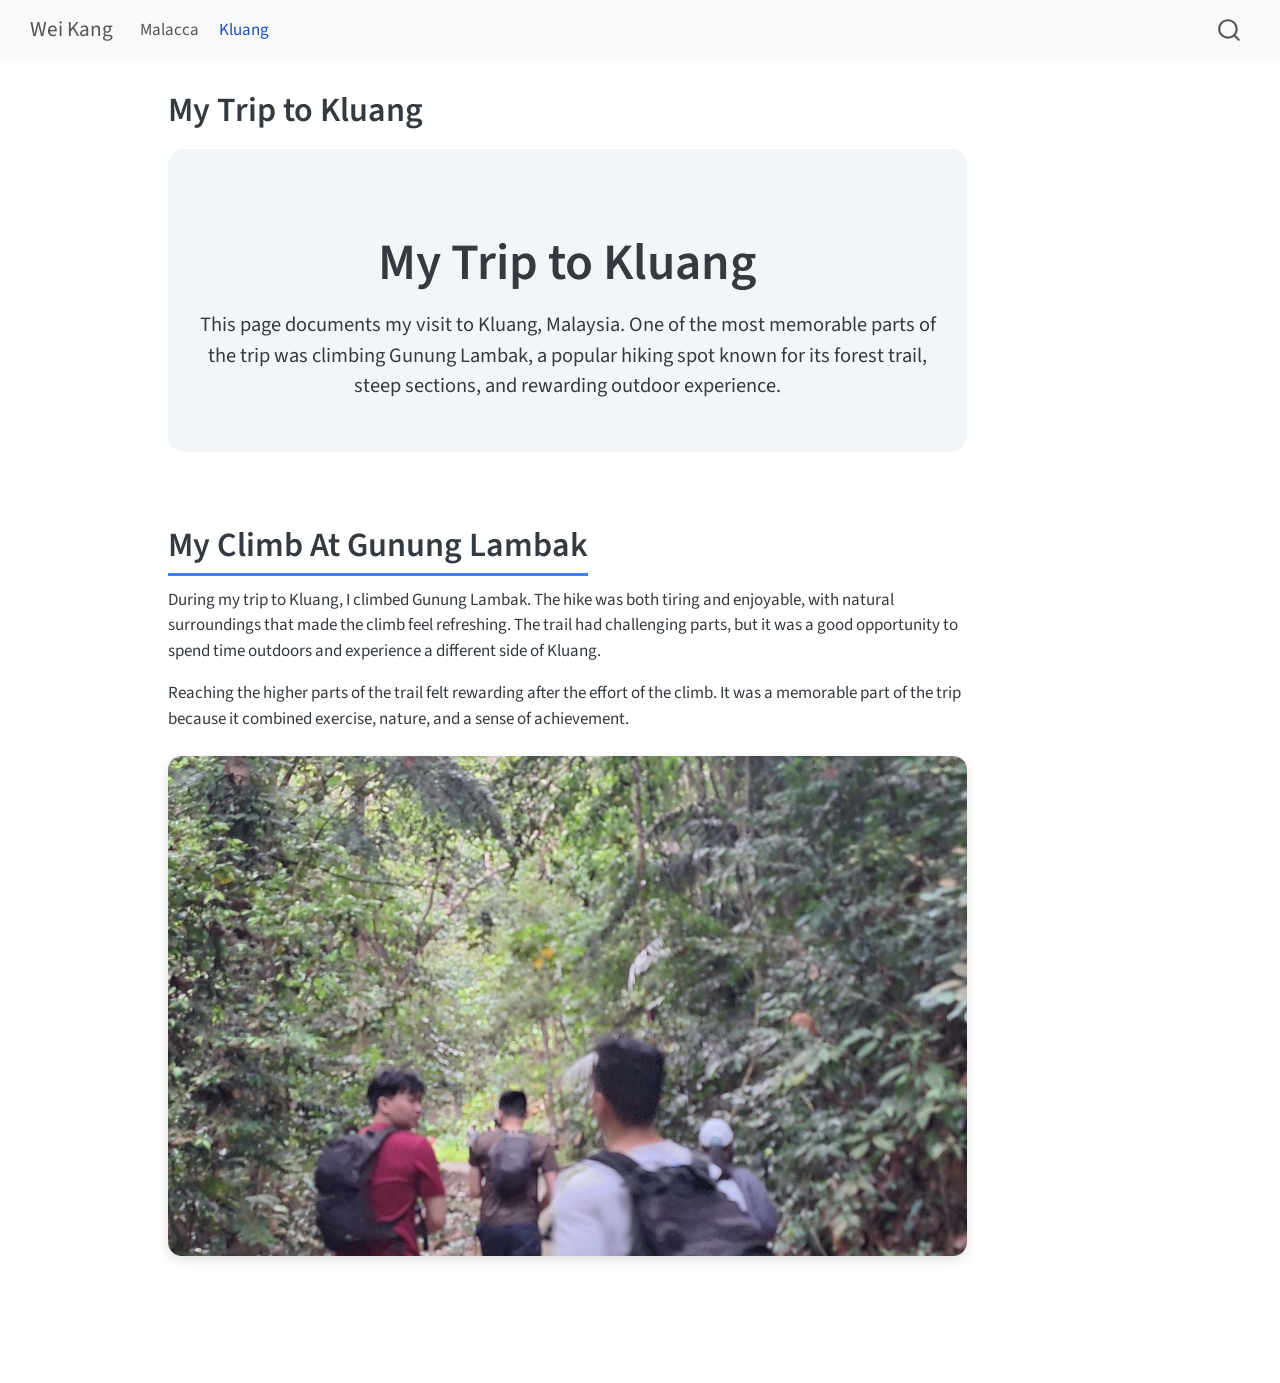
==== commit a833a948: "Update about.html" ====
--- a/docs/about.html
+++ b/docs/about.html
@@ -118,7 +118,7 @@
       <div class="navbar-container container-fluid">
       <div class="navbar-brand-container mx-auto">
     <a class="navbar-brand" href="./index.html">
-    <span class="navbar-title">lab2_website</span>
+    <span class="navbar-title">Wei Kang</span>
     </a>
   </div>
             <div id="quarto-search" class="" title="Search"></div>
